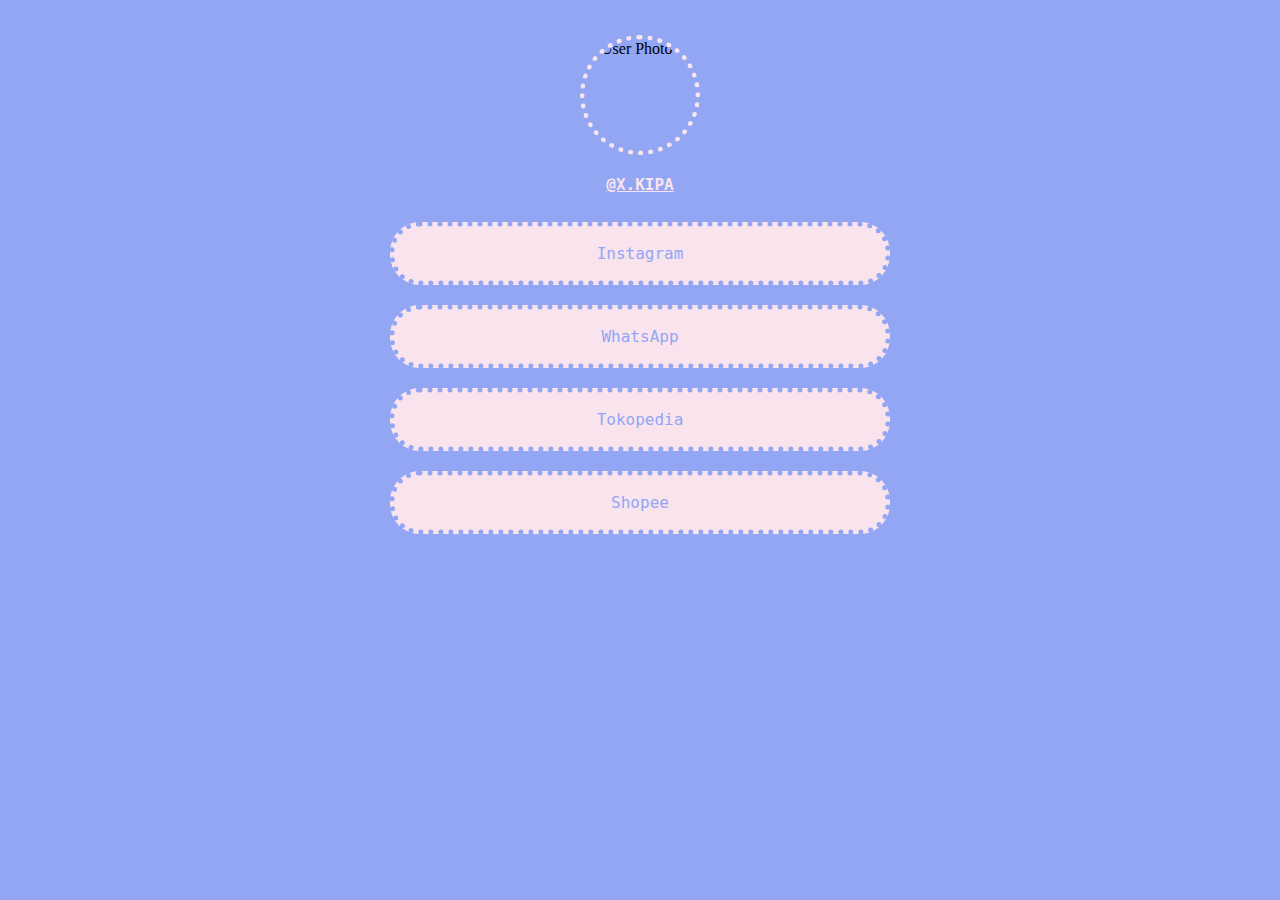
==== index.html @ f422fe22 "Update index.html" ====
<!DOCTYPE html>

<html>
<head>
    <meta name="viewport" content="width=device-width, initial-scale=1">
    <meta charset="UTF-8">
    <title>x.kipa</title>
    <link rel="stylesheet" href="style.css">
    <link rel="icon" href="favicon.ico" type="image/x-icon"/>
</head>

<body>
    <img id="userPhoto" src="https://i.imgur.com/t8ZX9um.jpg" alt="User Photo">

    <a href="javascript:;" id="userName">@x.kipa</a>
    <div id="links">
        <a class="link" href="https://www.instagram.com/x.kipa">Instagram</a>
        <a class="link" href="https://wa.me/6285156182606?text=Halo%20Admin%20@x.kipa,Saya%20Mau%20Order">WhatsApp</a>
        <a class="link" href="https://tokopedia.com/xkipa">Tokopedia</a>
        <a class="link" href="https://shopee.co.id/xkipa">Shopee</a>
    </div>

    <!-- Javascript -->
    <script src='https://cdnjs.cloudflare.com/ajax/libs/jquery/3.2.1/jquery.min.js'></script>
    <script  src="index.js"></script>
</body>
</html>
---- style.css ----
/* Style Settings */
@import url('http://fonts.googleapis.com/css?family=Roboto');
:root {
    --bgColor:#92a6f4;
    --accentColor: #f9e4ed;
    --complementColor: #FFFFFF;
    --font: 'Lucida Handwriting', monospace;
    --hoverColor: #92a6f4;
}

body{
    background-color: var(--bgColor)
}

#userPhoto{
    width: 110px;
    height: 110px;
    display: block;
    margin: 35px auto 20px;
    border: 5px;
    border-radius: 50%;
    border-style: dotted;
    border-color: var(--accentColor)
}

#userName{
    color: var(--accentColor);
    font-size: 1rem;
    font-weight: 600;
    line-height: 1.25;
    display: block;
    font-family: var(--font);
    width: 100%;
    text-align: center;
    text-transform: uppercase;;
}

#links{
    max-width: 500px;
    width: auto;
    display: block;
    margin: 27px auto;
}
.link{
    display: block;
    background-color: var(--accentColor);
    color: var(--bgColor);
    font-family: var(--font);
    text-align: center;
    margin-bottom: 20px;
    padding: 17px;
    text-decoration: none;
    font-size: 1rem;
    transition: all .25s cubic-bezier(.08,.59,.29,.99);
    border-color: var(--complementColor);
    border: 5px;
    border-style: dotted;
    border-radius: 30px;
}

.link:hover{
    background-color: var(--bgColor);
    color: var(--accentColor);
}
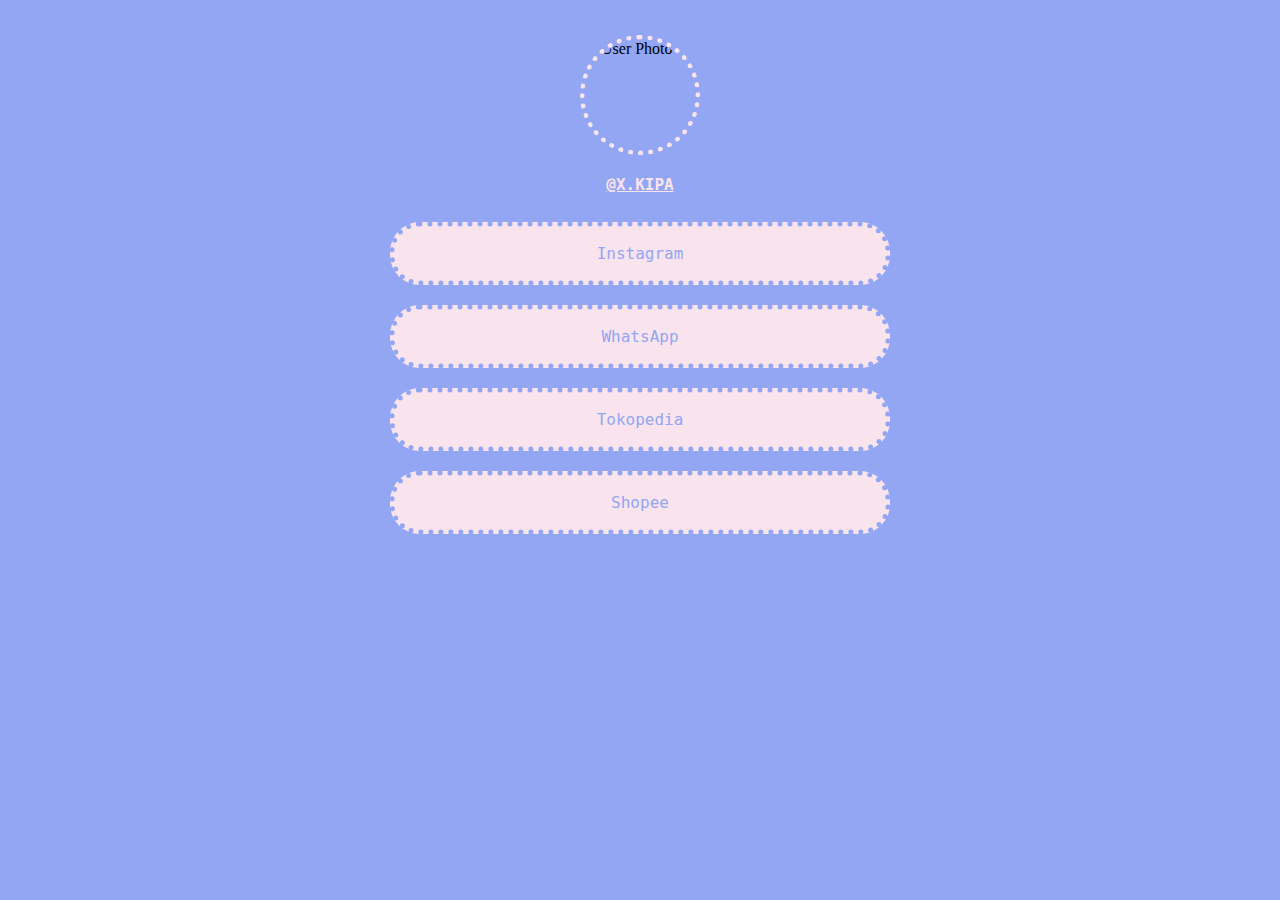
==== commit 490c2d2a: "Update index.html" ====
--- a/index.html
+++ b/index.html
@@ -10,7 +10,7 @@
 </head>
 
 <body>
-    <img id="userPhoto" src="https://i.imgur.com/t8ZX9um.jpg" alt="User Photo">
+    <img id="userPhoto" src="icon.png" alt="User Photo">
 
     <a href="javascript:;" id="userName">@x.kipa</a>
     <div id="links">
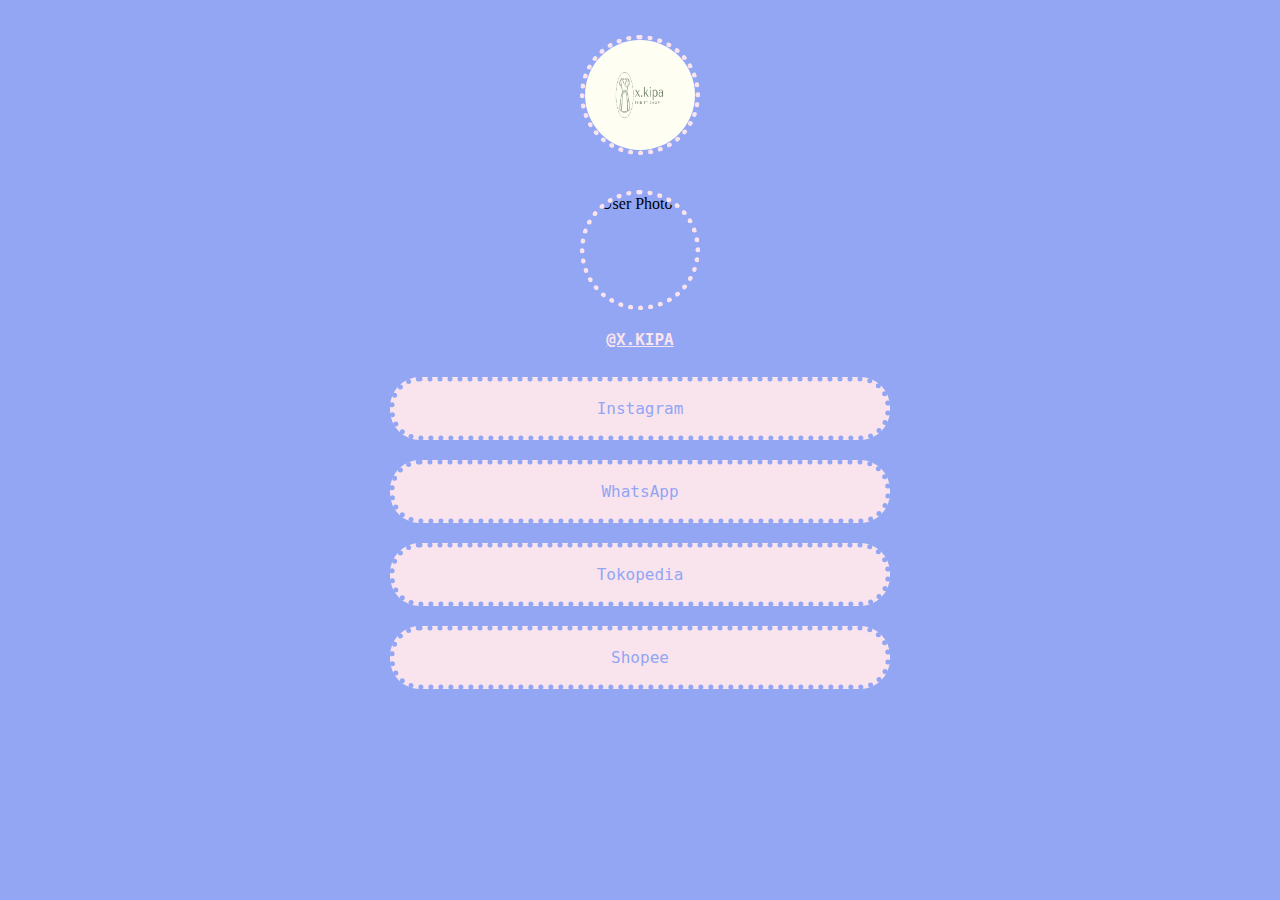
==== commit a5560d57: "Update index.html" ====
--- a/index.html
+++ b/index.html
@@ -11,6 +11,7 @@
 
 <body>
     <img id="userPhoto" src="icon.png" alt="User Photo">
+    <img id="userPhoto" src="https://imgur.com/I6e5r0l" alt="User Photo">
 
     <a href="javascript:;" id="userName">@x.kipa</a>
     <div id="links">
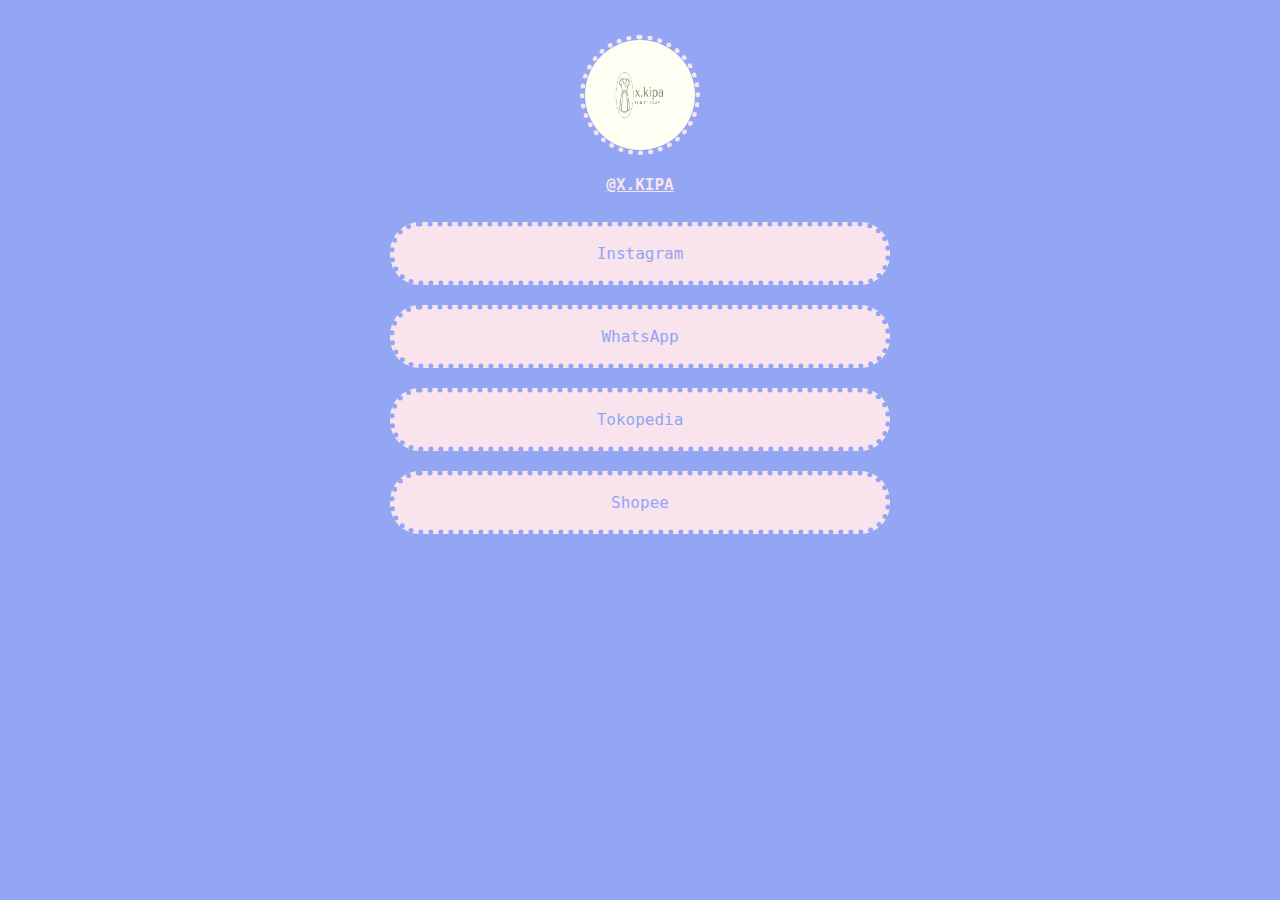
==== commit 357510c2: "Update index.html" ====
--- a/index.html
+++ b/index.html
@@ -11,7 +11,7 @@
 
 <body>
     <img id="userPhoto" src="icon.png" alt="User Photo">
-    <img id="userPhoto" src="https://imgur.com/I6e5r0l" alt="User Photo">
+<!--     <img id="userPhoto" src="https://imgur.com/I6e5r0l" alt="User Photo"> -->
 
     <a href="javascript:;" id="userName">@x.kipa</a>
     <div id="links">
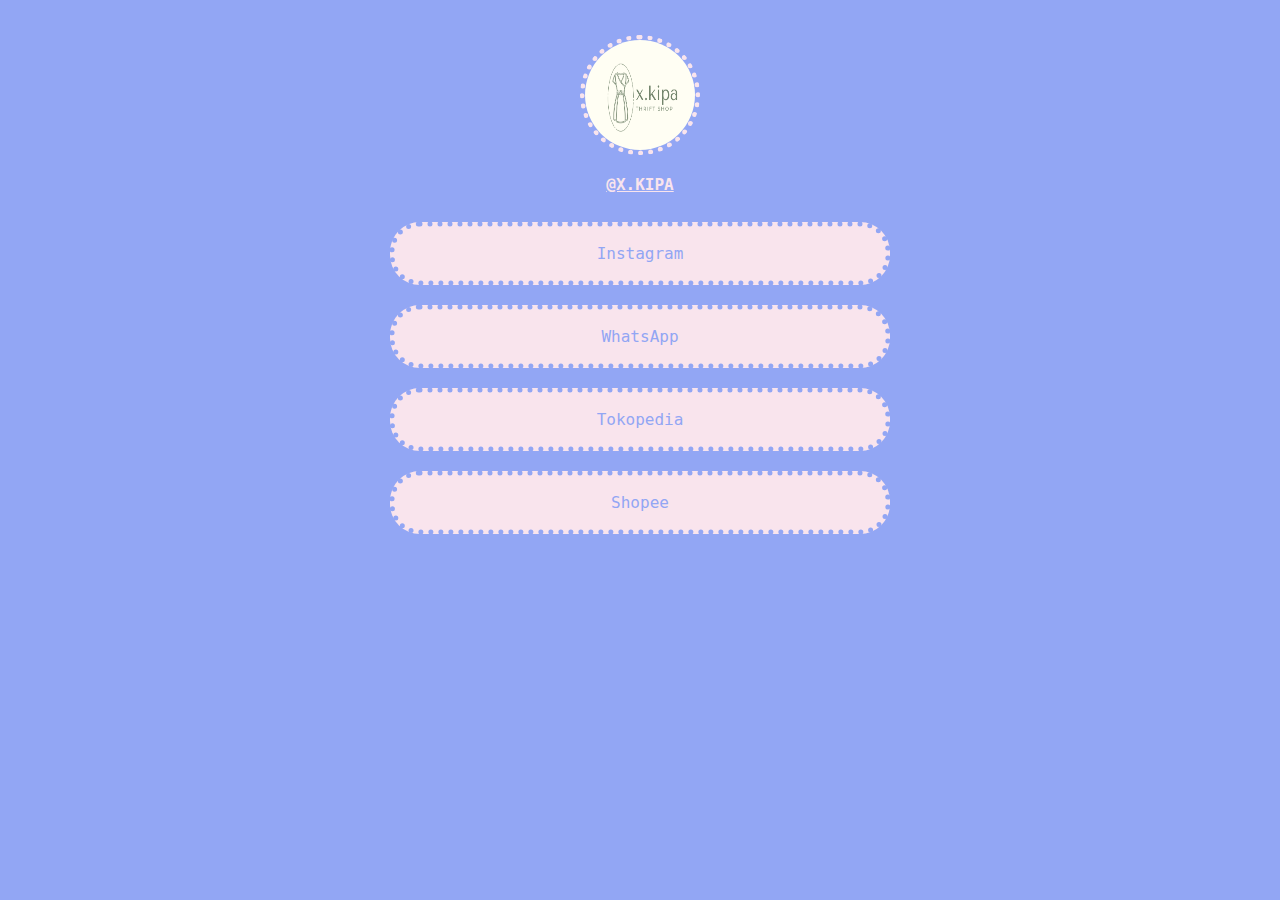
==== commit 503fe4e3: "Update index.html" ====
--- a/index.html
+++ b/index.html
@@ -6,7 +6,7 @@
     <meta charset="UTF-8">
     <title>x.kipa</title>
     <link rel="stylesheet" href="style.css">
-    <link rel="icon" href="favicon.ico" type="image/x-icon"/>
+    <link rel="icon" href="icon.png" type="image/x-icon"/>
 </head>
 
 <body>
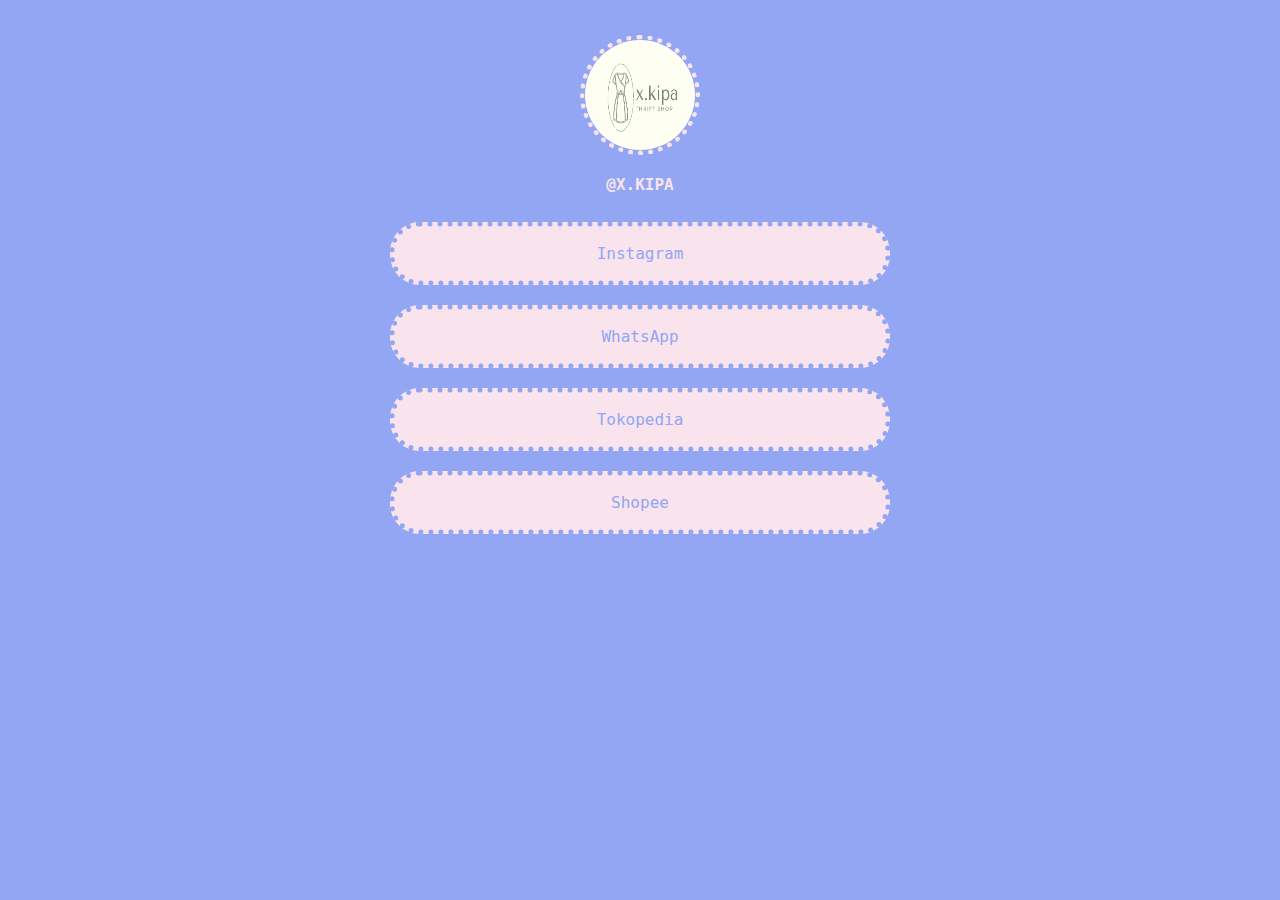
==== commit ede2cd77: "Update index.html" ====
--- a/index.html
+++ b/index.html
@@ -13,7 +13,7 @@
     <img id="userPhoto" src="icon.png" alt="User Photo">
 <!--     <img id="userPhoto" src="https://imgur.com/I6e5r0l" alt="User Photo"> -->
 
-    <a href="javascript:;" id="userName">@x.kipa</a>
+    <span href="javascript:;" id="userName">@x.kipa</span>
     <div id="links">
         <a class="link" href="https://www.instagram.com/x.kipa">Instagram</a>
         <a class="link" href="https://wa.me/6285156182606?text=Halo%20Admin%20@x.kipa,Saya%20Mau%20Order">WhatsApp</a>
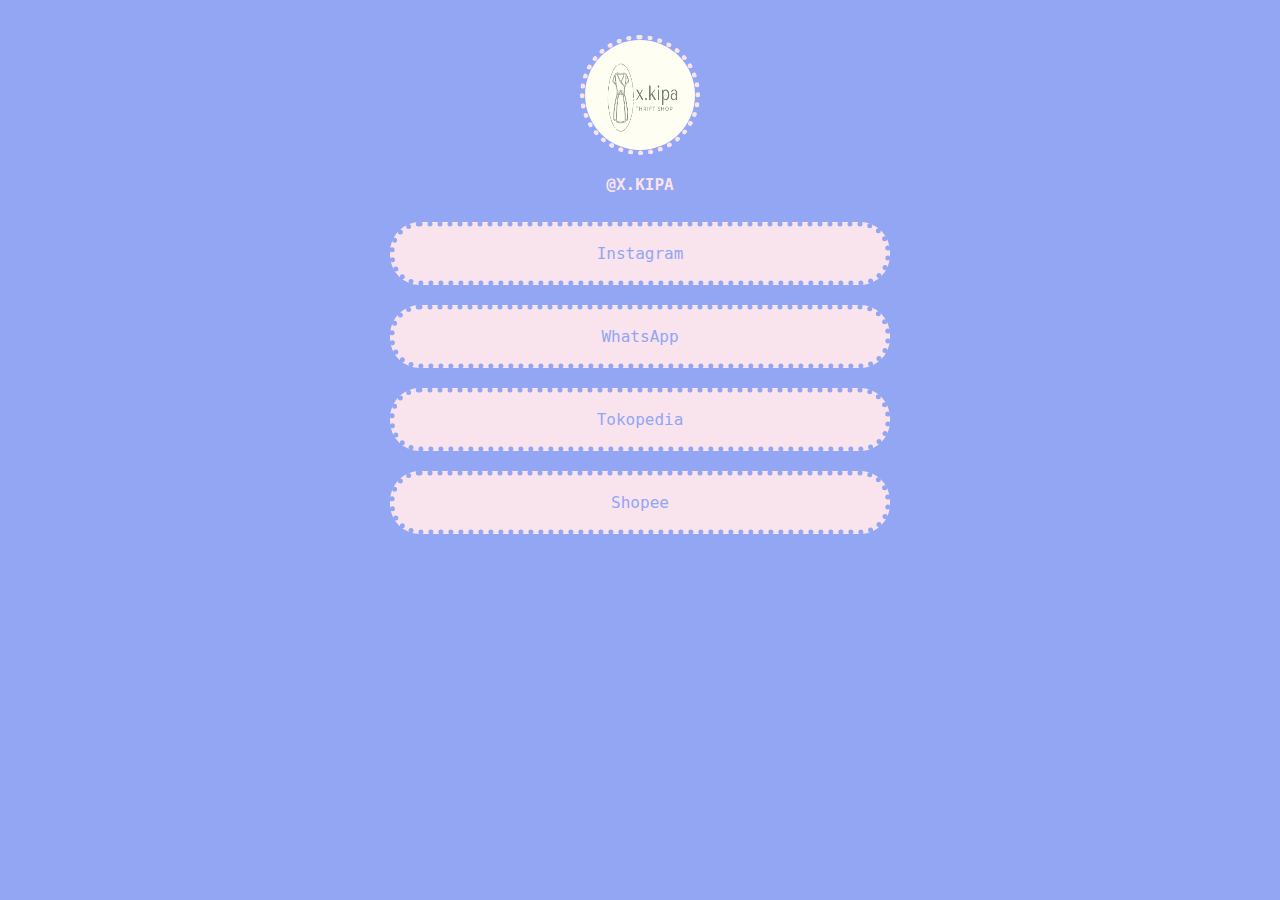
==== commit 8ed7043d: "Update index.html" ====
--- a/index.html
+++ b/index.html
@@ -16,7 +16,7 @@
     <span href="javascript:;" id="userName">@x.kipa</span>
     <div id="links">
         <a class="link" href="https://www.instagram.com/x.kipa">Instagram</a>
-        <a class="link" href="https://wa.me/6285156182606?text=Halo%20Admin%20@x.kipa,Saya%20Mau%20Order">WhatsApp</a>
+        <a class="link" href="https://wa.me/message/OPOAQDQRTWK7M1">WhatsApp</a>
         <a class="link" href="https://tokopedia.com/xkipa">Tokopedia</a>
         <a class="link" href="https://shopee.co.id/xkipa">Shopee</a>
     </div>
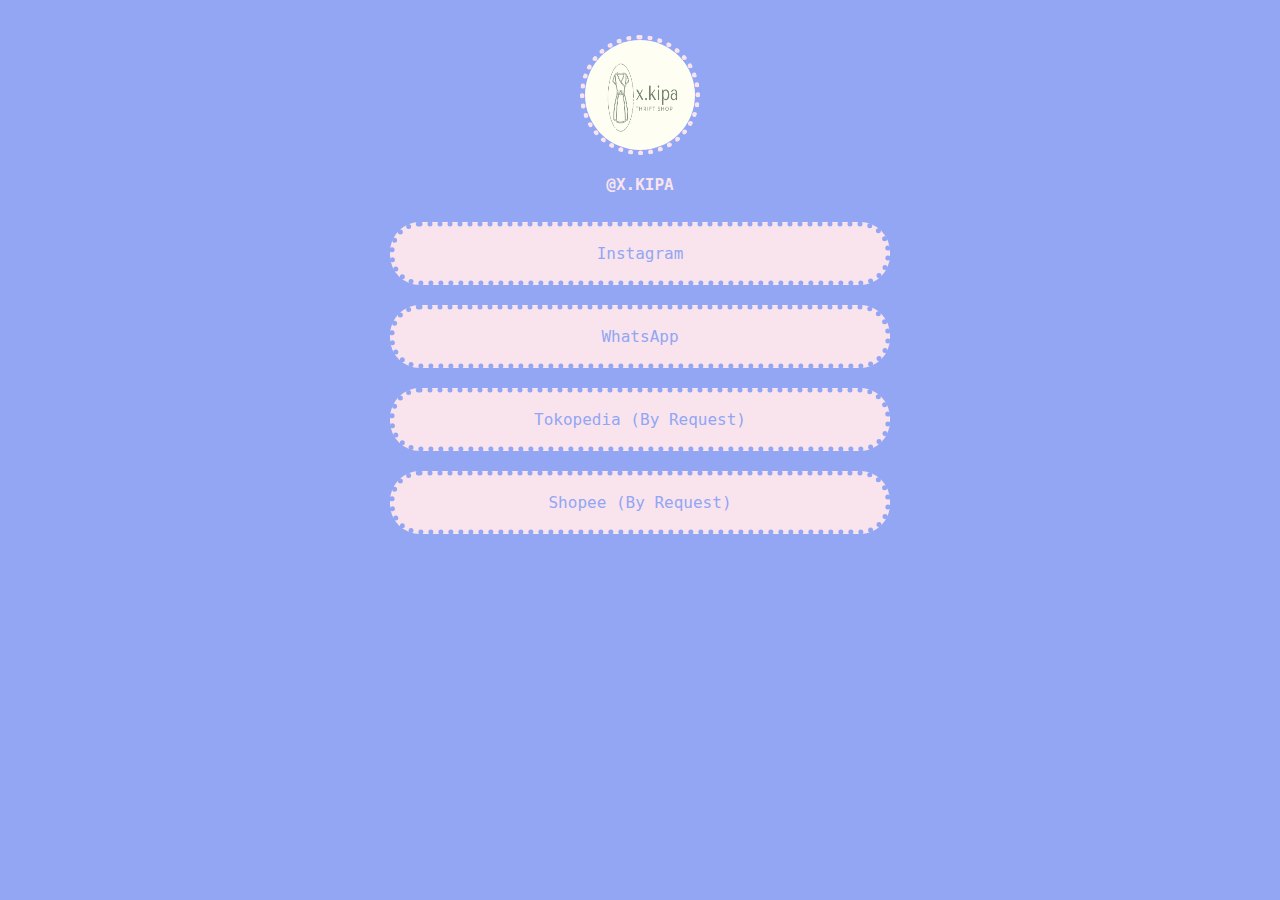
==== commit 343d8641: "Update index.html" ====
--- a/index.html
+++ b/index.html
@@ -17,8 +17,8 @@
     <div id="links">
         <a class="link" href="https://www.instagram.com/x.kipa">Instagram</a>
         <a class="link" href="https://wa.me/message/OPOAQDQRTWK7M1">WhatsApp</a>
-        <a class="link" href="https://tokopedia.com/xkipa">Tokopedia</a>
-        <a class="link" href="https://shopee.co.id/xkipa">Shopee</a>
+        <a class="link" href="https://tokopedia.com/xkipa">Tokopedia (By Request)</a>
+        <a class="link" href="https://shopee.co.id/xkipa">Shopee (By Request)</a>
     </div>
 
     <!-- Javascript -->
